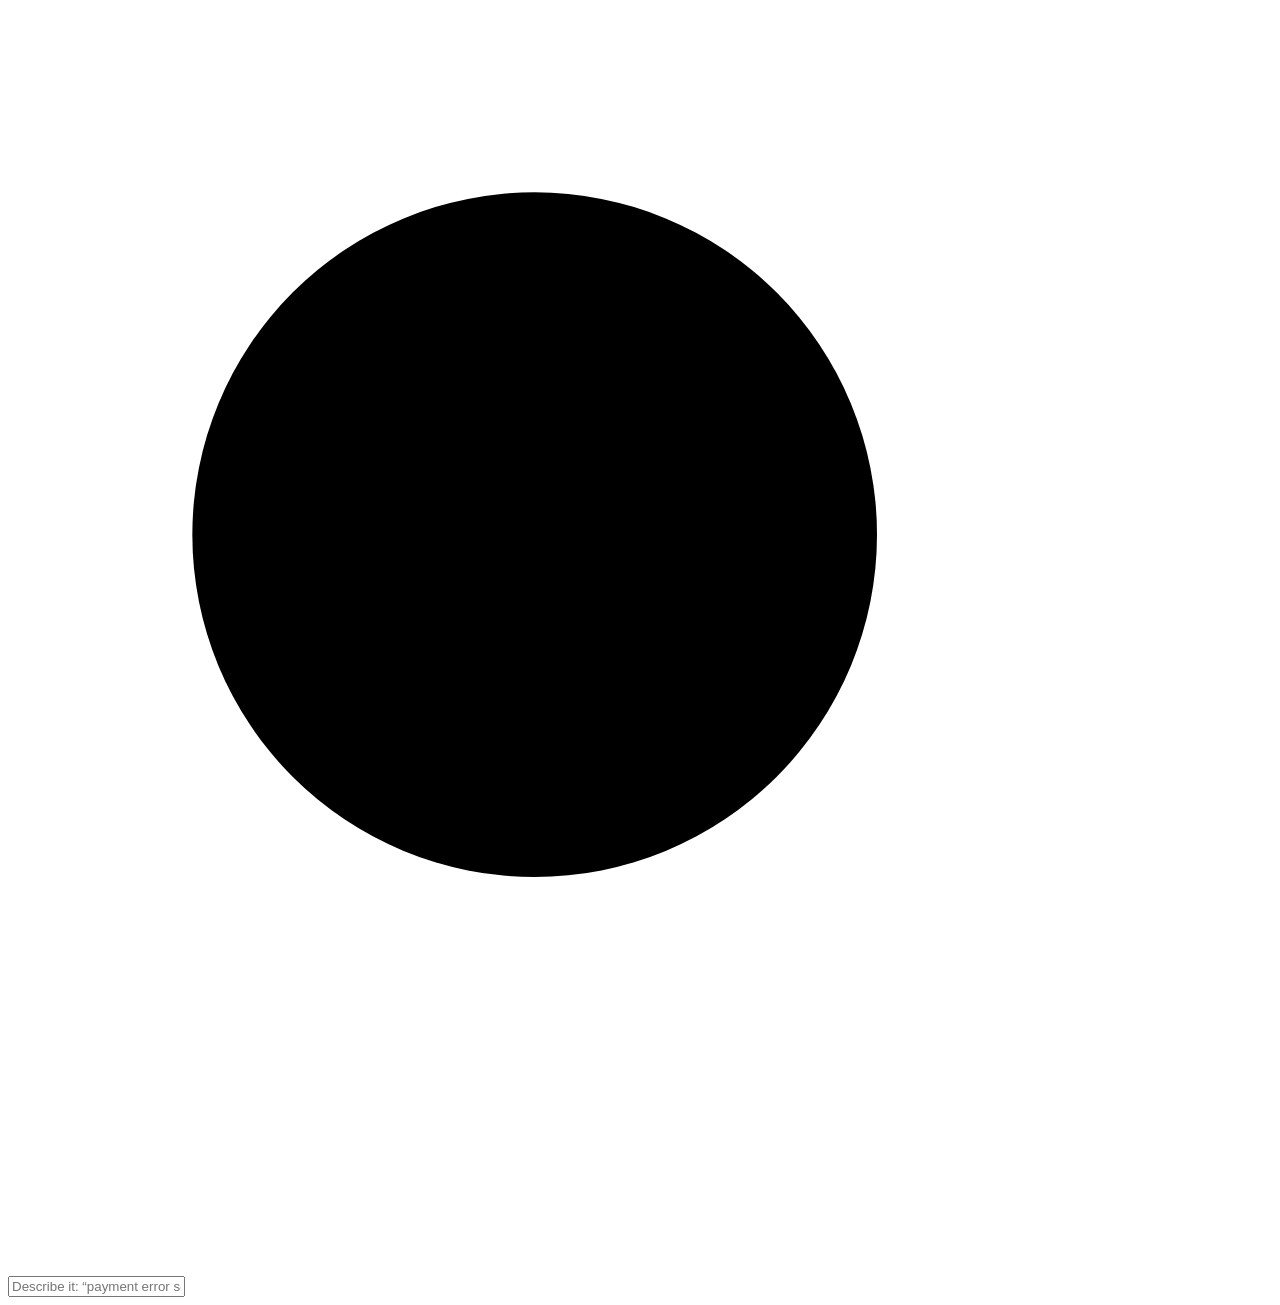
==== shell/ui/index.html @ b9ed183e "Add Simplified Chinese interfaces and isolate fork updates" ====
<!doctype html>
<html lang="en">
<head>
  <meta charset="utf-8">
  <title>DigUp</title>
  <link rel="stylesheet" href="panel.css">
</head>
<body>
  <main id="panel" class="panel">
    <header class="field">
      <svg class="glass" viewBox="0 0 24 24" aria-hidden="true">
        <circle cx="10" cy="10" r="6.5"/><path d="M15 15 L20.5 20.5"/>
      </svg>
      <input id="query" type="text" autocomplete="off" autocorrect="off" spellcheck="false" aria-label="Search"
             placeholder="Describe it: “payment error screenshot”, “zebra in a video”…">
      <span id="activity" class="activity" hidden></span>
    </header>
    <section id="body" class="body" hidden>
      <div id="list" class="list" role="listbox" aria-label="Results"></div>
      <div id="preview" class="preview" aria-live="polite"></div>
    </section>
    <footer id="footer" class="footer" hidden>
      <span id="summary" class="summary"></span>
      <span id="keys" class="keys"></span>
    </footer>
  </main>
  <script src="i18n.js"></script>
  <script src="results.js"></script>
  <script src="panel.js"></script>
</body>
</html>
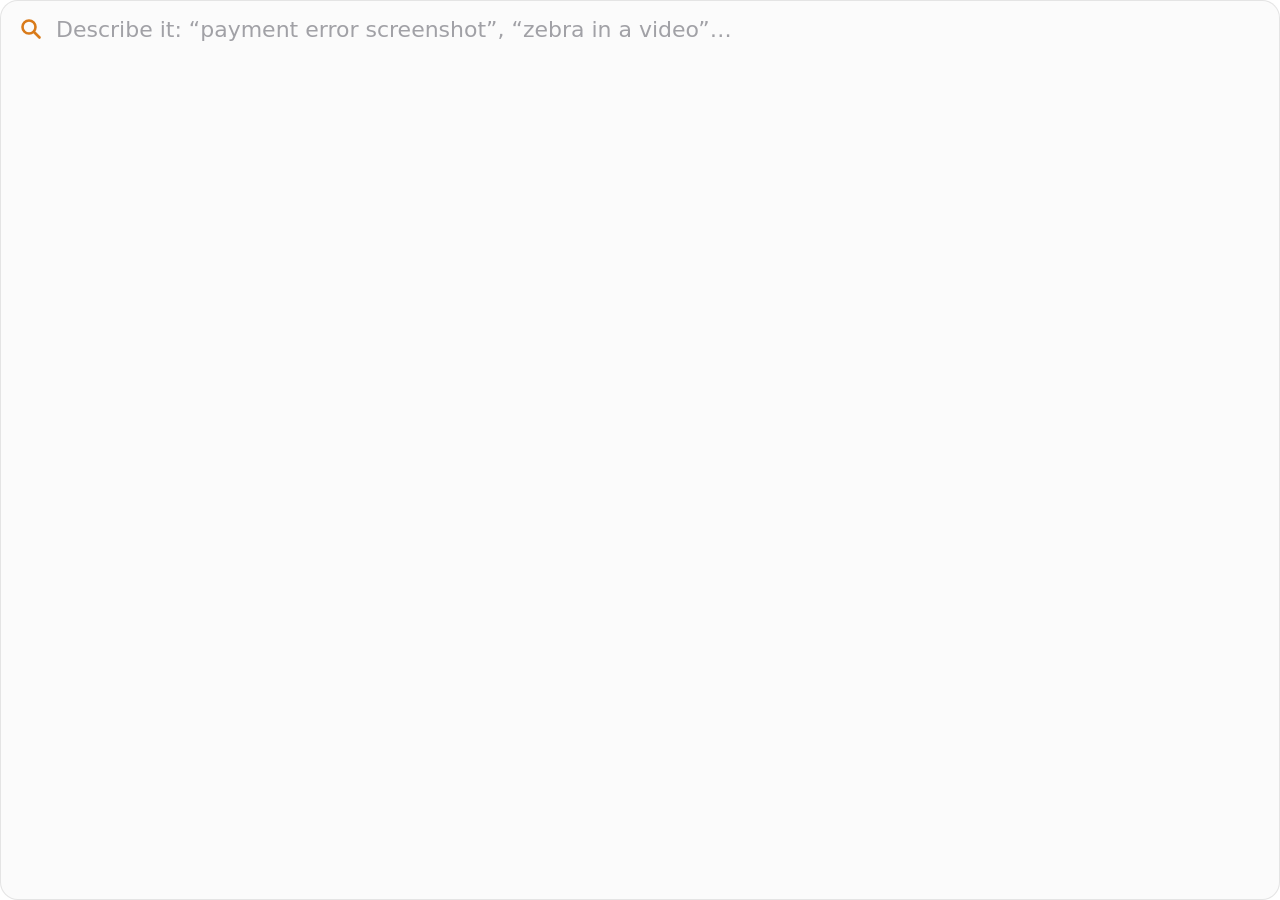
==== commit d03a783f: "feat: add configurable appearance and color themes Settings can choose System/Light/Dark and System/" ====
--- a/shell/ui/index.html
+++ b/shell/ui/index.html
@@ -25,6 +25,7 @@
     </footer>
   </main>
   <script src="i18n.js"></script>
+  <script src="theme.js"></script>
   <script src="results.js"></script>
   <script src="panel.js"></script>
 </body>
--- a/shell/ui/panel.css
+++ b/shell/ui/panel.css
@@ -0,0 +1,431 @@
+/* The search panel. Sizes and wording follow the Mac app's panel (Sources/DigUpApp/SearchPanelView.swift); the colors
+   are DigUp's (moss and amber) over the system's light or dark. */
+
+:root {
+  --amber: #f2a22a;
+  --ember: #d97b1a;
+  --moss: #356652;
+  --surface: #fbfbfb;
+  --text: #1d1d1f;
+  --secondary: #6e6e73;
+  --tertiary: #a1a1a6;
+  --line: rgba(0, 0, 0, 0.09);
+  --selected: rgba(10, 132, 255, 0.2);
+  --chip: rgba(0, 0, 0, 0.06);
+  --mark: rgba(242, 162, 42, 0.28);
+  --link: #0a6fd8;
+  --list-width: 330px;
+  font-family: -apple-system, BlinkMacSystemFont, "Segoe UI Variable Text", "Segoe UI", system-ui, Ubuntu, Cantarell,
+    "Noto Sans", sans-serif;
+  font-size: 13px;
+  color: var(--text);
+}
+
+@media (prefers-color-scheme: dark) {
+  :root:not([data-appearance="light"]) {
+    --surface: #1f1f21;
+    --text: #f2f2f7;
+    --secondary: #a1a1a6;
+    --tertiary: #6e6e73;
+    --line: rgba(255, 255, 255, 0.1);
+    --selected: rgba(10, 132, 255, 0.32);
+    --chip: rgba(255, 255, 255, 0.09);
+    --mark: rgba(242, 162, 42, 0.35);
+    --link: #4aa3ff;
+    --ember: #f2a22a;
+  }
+}
+
+:root[data-appearance="light"] {
+  --surface: #fbfbfb;
+  --text: #1d1d1f;
+  --secondary: #6e6e73;
+  --tertiary: #a1a1a6;
+  --line: rgba(0, 0, 0, 0.09);
+  --selected: rgba(10, 132, 255, 0.2);
+  --chip: rgba(0, 0, 0, 0.06);
+  --mark: rgba(242, 162, 42, 0.28);
+  --link: #0a6fd8;
+}
+
+:root[data-appearance="dark"] {
+  --surface: #1f1f21;
+  --text: #f2f2f7;
+  --secondary: #a1a1a6;
+  --tertiary: #6e6e73;
+  --line: rgba(255, 255, 255, 0.1);
+  --selected: rgba(10, 132, 255, 0.32);
+  --chip: rgba(255, 255, 255, 0.09);
+  --mark: rgba(242, 162, 42, 0.35);
+  --link: #4aa3ff;
+  --ember: #f2a22a;
+}
+
+:root[data-color="moss"] { --selected: rgba(53, 102, 82, 0.28); --link: #356652; }
+:root[data-color="amber"] { --selected: rgba(242, 162, 42, 0.28); --link: #d97b1a; --mark: rgba(242, 162, 42, 0.4); }
+:root[data-color="slate"] { --selected: rgba(90, 110, 130, 0.28); --link: #5a6e82; }
+
+* { box-sizing: border-box; }
+[hidden] { display: none !important; }
+
+html, body {
+  margin: 0;
+  height: 100%;
+  background: transparent;
+  overflow: hidden;
+  user-select: none;
+  -webkit-user-select: none;
+  cursor: default;
+}
+
+.panel {
+  position: relative;
+  display: flex;
+  flex-direction: column;
+  height: 100vh;
+  background: var(--surface);
+  border-radius: 18px;
+  border: 1px solid var(--line);
+  overflow: hidden;
+}
+
+/* Wayland: the window fills the screen and the panel sits where the Mac app puts it, centered a fifth of the way down,
+   with a shadow of its own (panel.js sets its height). */
+.fills-screen .panel {
+  position: absolute;
+  top: 20vh;
+  left: calc(50% - 390px);
+  width: 780px;
+  height: 56px;
+  box-shadow: 0 22px 56px rgba(0, 0, 0, 0.3), 0 3px 12px rgba(0, 0, 0, 0.16);
+}
+
+/* The field */
+
+.field {
+  display: flex;
+  align-items: center;
+  gap: 11px;
+  height: 56px;
+  flex: none;
+  padding: 0 18px;
+}
+
+.glass {
+  width: 24px;
+  height: 24px;
+  flex: none;
+  fill: none;
+  stroke: var(--ember);
+  stroke-width: 2.6;
+  stroke-linecap: round;
+}
+
+#query {
+  flex: 1;
+  min-width: 0;
+  border: 0;
+  outline: 0;
+  background: transparent;
+  color: var(--text);
+  font: inherit;
+  font-size: 22px;
+}
+
+#query::placeholder { color: var(--tertiary); }
+
+/* Indexing (or the model's download) while results may be incomplete: amber, so it's seen. */
+.activity {
+  display: flex;
+  align-items: center;
+  gap: 6px;
+  font-size: 11.5px;
+  font-weight: 600;
+  font-variant-numeric: tabular-nums;
+  color: var(--ember);
+  padding: 4px 10px;
+  border-radius: 99px;
+  background: rgba(242, 162, 42, 0.14);
+  white-space: nowrap;
+}
+
+.activity svg { width: 12px; height: 12px; transform: rotate(-90deg); }
+.activity circle { fill: none; stroke-width: 2.4; }
+.activity .track { stroke: rgba(242, 162, 42, 0.3); }
+.activity .done { stroke: var(--ember); stroke-linecap: round; }
+
+/* Results and preview */
+
+.body {
+  display: flex;
+  flex: 1;
+  min-height: 0;
+  border-top: 1px solid var(--line);
+}
+
+.list {
+  width: var(--list-width);
+  flex: none;
+  overflow-y: auto;
+  padding: 6px 8px 10px;
+  border-right: 1px solid var(--line);
+}
+
+.group-title {
+  font-size: 10px;
+  font-weight: 600;
+  letter-spacing: 0.08em;
+  text-transform: uppercase;
+  color: var(--secondary);
+  padding: 10px 10px 4px;
+}
+
+.row {
+  display: flex;
+  align-items: center;
+  gap: 10px;
+  padding: 5px 8px;
+  border-radius: 8px;
+  min-height: 46px;
+}
+
+.row.selected { background: var(--selected); }
+
+.thumb {
+  width: 36px;
+  height: 36px;
+  flex: none;
+  border-radius: 6px;
+  object-fit: cover;
+  background: var(--chip);
+}
+
+.thumb.icon {
+  display: grid;
+  place-items: center;
+  color: var(--secondary);
+}
+
+.thumb.icon svg { width: 20px; height: 20px; fill: none; stroke: currentColor; stroke-width: 1.6; }
+
+.row-text { min-width: 0; flex: 1; }
+
+.row-title {
+  display: flex;
+  align-items: center;
+  gap: 6px;
+  font-size: 13px;
+  font-weight: 600;
+}
+
+.row-title .name { overflow: hidden; text-overflow: ellipsis; white-space: nowrap; }
+
+.row-sub {
+  font-size: 11px;
+  color: var(--secondary);
+  overflow: hidden;
+  text-overflow: ellipsis;
+  white-space: nowrap;
+  margin-top: 2px;
+}
+
+.row-sub b, .passage b { color: var(--text); font-weight: 600; }
+
+.badge {
+  flex: none;
+  font-size: 10px;
+  font-weight: 600;
+  font-variant-numeric: tabular-nums;
+  padding: 1px 6px;
+  border-radius: 99px;
+  background: var(--chip);
+  color: var(--secondary);
+}
+
+.more {
+  font-size: 11.5px;
+  font-weight: 500;
+  color: var(--link);
+  padding: 3px 10px 4px;
+}
+
+.weaker {
+  display: flex;
+  align-items: center;
+  gap: 6px;
+  height: 26px;
+  padding: 0 10px;
+  margin-top: 6px;
+  border-radius: 8px;
+  color: var(--secondary);
+  font-size: 12px;
+}
+
+.weaker.selected { background: var(--selected); }
+.weaker .chevron { transition: transform 0.12s; }
+.weaker.open .chevron { transform: rotate(90deg); }
+
+.preview {
+  flex: 1;
+  min-width: 0;
+  display: flex;
+  flex-direction: column;
+  padding: 16px 16px 14px;
+  overflow: hidden;
+}
+
+.picture {
+  flex: 1;
+  min-height: 0;
+  display: flex;
+  align-items: center;
+  justify-content: center;
+  position: relative;
+}
+
+.picture img, .picture video {
+  max-width: 100%;
+  max-height: 100%;
+  border-radius: 8px;
+  box-shadow: 0 1px 6px rgba(0, 0, 0, 0.18);
+}
+
+.moment {
+  position: relative;
+  max-width: 100%;
+  max-height: 100%;
+  display: flex;
+}
+
+.moment img { max-width: 100%; max-height: 100%; }
+
+.play {
+  position: absolute;
+  inset: 0;
+  margin: auto;
+  width: 54px;
+  height: 54px;
+  border-radius: 50%;
+  background: rgba(0, 0, 0, 0.42);
+  border: 1.5px solid rgba(255, 255, 255, 0.7);
+  display: grid;
+  place-items: center;
+  pointer-events: none;
+}
+
+.play svg { width: 22px; height: 22px; fill: white; margin-left: 4px; }
+
+.at {
+  position: absolute;
+  left: 10px;
+  bottom: 10px;
+  font-size: 12px;
+  font-weight: 600;
+  font-variant-numeric: tabular-nums;
+  color: white;
+  padding: 2px 7px;
+  border-radius: 6px;
+  background: rgba(0, 0, 0, 0.45);
+  pointer-events: none;
+}
+
+.passage {
+  flex: 1;
+  min-height: 0;
+  overflow: hidden;
+  font-size: 12.5px;
+  line-height: 1.5;
+  color: var(--secondary);
+  white-space: pre-wrap;
+  word-break: break-word;
+  user-select: text;
+  -webkit-user-select: text;
+}
+
+.passage.code { font-family: ui-monospace, "Cascadia Mono", Consolas, "DejaVu Sans Mono", monospace; font-size: 11.5px; }
+.passage mark { background: var(--mark); color: var(--text); border-radius: 2px; }
+
+.audio-picture {
+  width: 100%;
+  display: flex;
+  flex-direction: column;
+  align-items: center;
+  gap: 14px;
+  color: var(--secondary);
+}
+
+.audio-picture svg { width: 54px; height: 54px; fill: none; stroke: var(--moss); stroke-width: 1.4; }
+.audio-picture audio { width: 90%; }
+
+.facts { flex: none; margin-top: 14px; }
+.facts .title { font-size: 15px; font-weight: 600; overflow: hidden; text-overflow: ellipsis; white-space: nowrap; }
+.facts .line { font-size: 12px; color: var(--secondary); margin-top: 3px; overflow: hidden; text-overflow: ellipsis; white-space: nowrap; }
+
+.reason {
+  display: flex;
+  align-items: center;
+  gap: 8px;
+  font-size: 12.5px;
+  font-weight: 500;
+  margin-top: 10px;
+}
+
+.reason svg { width: 16px; height: 16px; fill: none; stroke: var(--ember); stroke-width: 2; stroke-linecap: round; flex: none; }
+.reason-text { margin: 4px 0 0 24px; font-size: 12px; color: var(--secondary); overflow: hidden; text-overflow: ellipsis; white-space: nowrap; }
+
+.buttons { display: flex; gap: 8px; margin-top: 12px; }
+
+.buttons button {
+  font: inherit;
+  font-size: 12.5px;
+  color: var(--text);
+  background: var(--chip);
+  border: 0;
+  border-radius: 7px;
+  padding: 5px 12px;
+}
+
+.buttons button:active { filter: brightness(0.92); }
+
+.message {
+  flex: 1;
+  display: flex;
+  flex-direction: column;
+  align-items: center;
+  justify-content: center;
+  gap: 6px;
+  text-align: center;
+  color: var(--secondary);
+  padding: 0 40px;
+}
+
+.message strong { color: var(--text); font-size: 15px; }
+
+/* The footer */
+
+.footer {
+  display: flex;
+  align-items: center;
+  justify-content: space-between;
+  gap: 12px;
+  height: 30px;
+  flex: none;
+  padding: 0 16px;
+  font-size: 11px;
+  border-top: 1px solid var(--line);
+}
+
+.summary { color: var(--secondary); white-space: nowrap; overflow: hidden; text-overflow: ellipsis; }
+.keys { color: var(--tertiary); white-space: pre; }
+
+/* The big preview (Space): the selected result over the whole panel, which grows to its tallest. */
+.big { position: absolute; inset: 0; z-index: 10; display: flex; flex-direction: column; border-radius: inherit;
+       overflow: hidden; background: var(--surface, #fbfbfb); }
+.big[hidden] { display: none; }
+.big .head { flex: none; display: flex; align-items: baseline; gap: 10px; padding: 12px 16px; border-bottom: 1px solid var(--line, rgba(0,0,0,0.1)); }
+.big .head .name { font-weight: 600; overflow: hidden; text-overflow: ellipsis; white-space: nowrap; }
+.big .head .place { flex: none; font-size: 12px; opacity: 0.7; }
+.big .view { flex: 1; min-height: 0; display: flex; align-items: center; justify-content: center; padding: 10px; overflow: auto; }
+.big .view > video { max-width: 100%; max-height: 100%; }
+.big .view > * { max-width: 100%; max-height: 100%; }
+.big .view img { max-width: 100%; max-height: 100%; object-fit: contain; }
